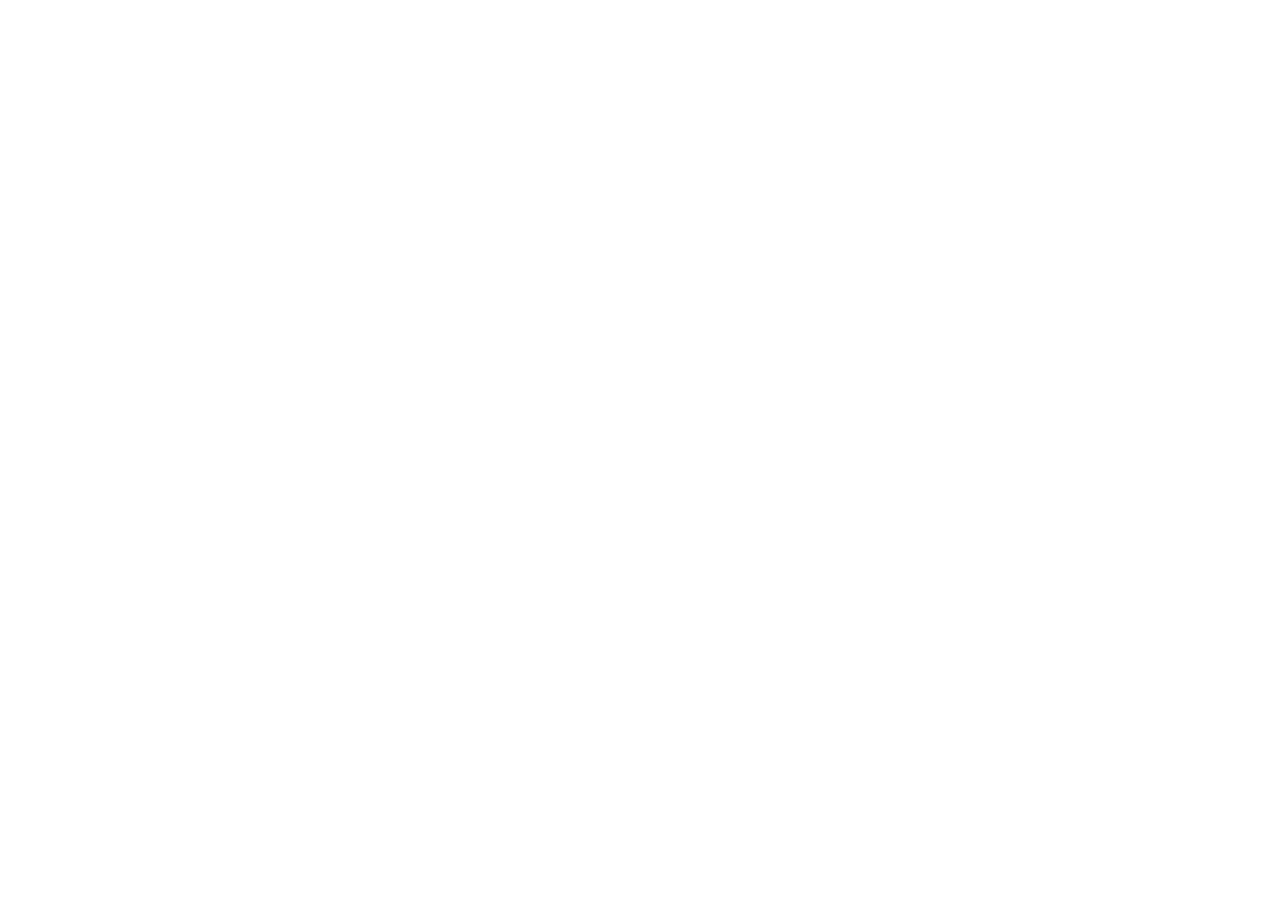
==== site/index.html @ 30d48661 "Added Name and Github Username Changed Title" ====
<!DOCTYPE html>
<html lang="en">
  <head>
    <meta charset="UTF-8">
    <meta name="viewport" content="width=device-width,initial-scale=1">
    <title>Derek Delgado | Derekdel989</title>
    <link href="css/reset.css" rel="stylesheet"><!-- DO NOT EDIT THIS LINE -->
    <link href="css/style.css" rel="stylesheet"><!-- DO NOT EDIT THIS LINE -->
  </head>
  <body>
    <!-- YOUR CODE GOES HERE -->
  </body>
</html>
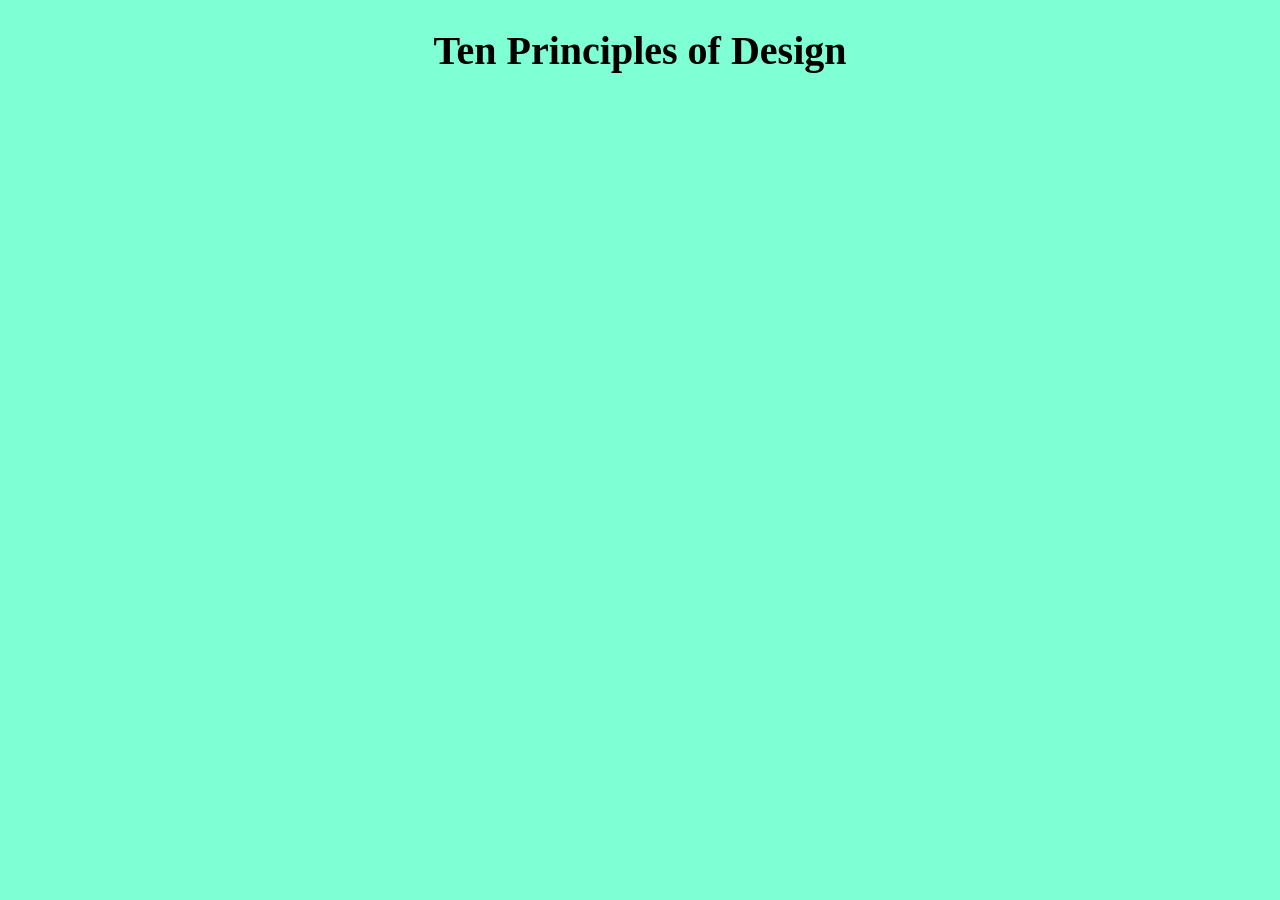
==== commit 56589e29: "Updated CSS and header Element added some css and added a h1 element to the page" ====
--- a/site/index.html
+++ b/site/index.html
@@ -8,6 +8,8 @@
     <link href="css/style.css" rel="stylesheet"><!-- DO NOT EDIT THIS LINE -->
   </head>
   <body>
-    <!-- YOUR CODE GOES HERE -->
+    <header>
+      <h1> Ten Principles of Design </h1>
+    </header>
   </body>
 </html>
--- a/site/css/style.css
+++ b/site/css/style.css
@@ -0,0 +1,16 @@
+:root {
+  font-size: 20px;
+}
+
+html {
+  font-size: 20px;
+}
+
+body {
+  background-color: aquamarine;
+}
+
+h1 {
+  font-size: 2rem;
+  text-align: center;
+}
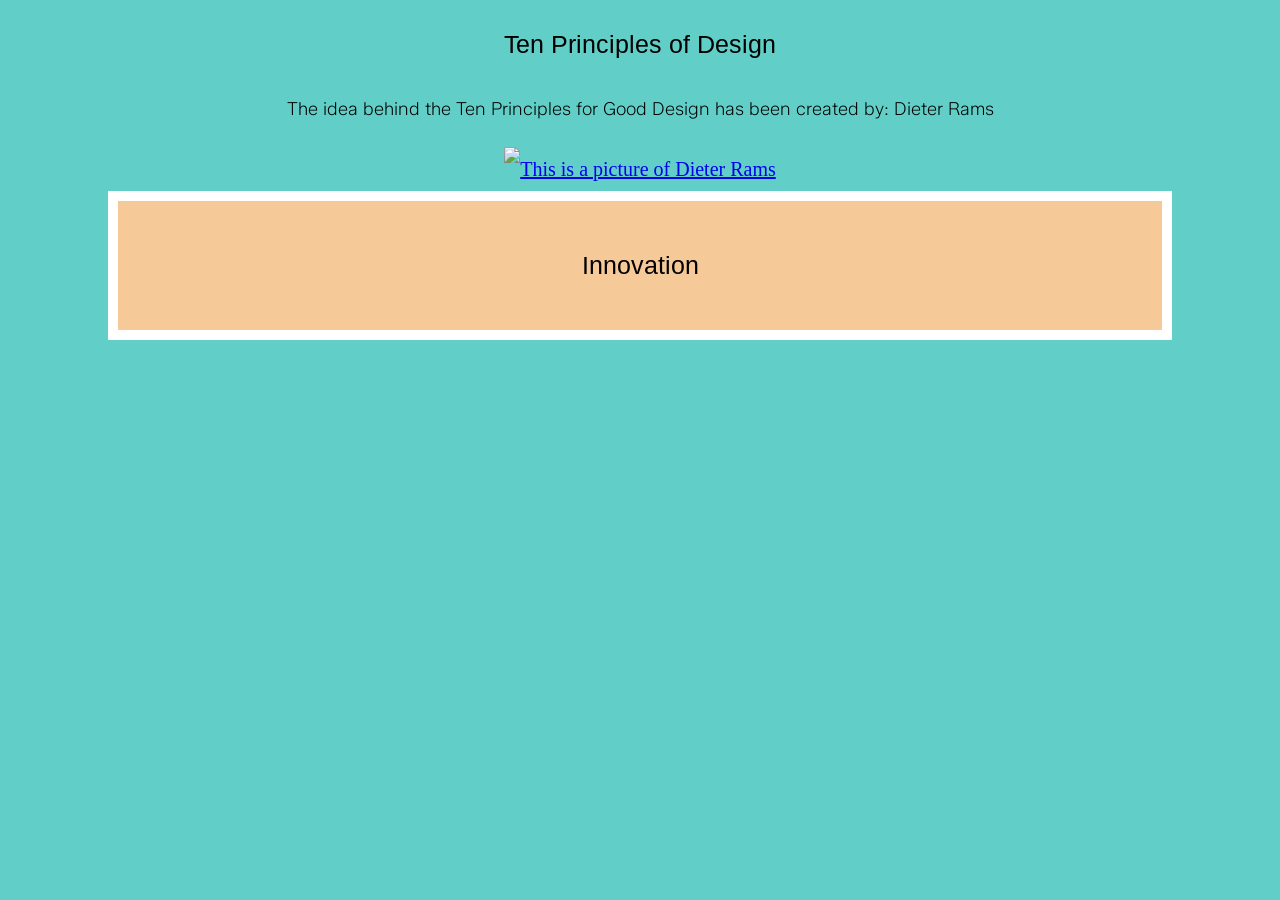
==== commit 5872aa51: "CSS and Content added" ====
--- a/site/index.html
+++ b/site/index.html
@@ -6,10 +6,23 @@
     <title>Derek Delgado | Derekdel989</title>
     <link href="css/reset.css" rel="stylesheet"><!-- DO NOT EDIT THIS LINE -->
     <link href="css/style.css" rel="stylesheet"><!-- DO NOT EDIT THIS LINE -->
+    <link rel="preconnect" href="https://fonts.googleapis.com">
+    <link rel="preconnect" href="https://fonts.gstatic.com" crossorigin>
+    <link href="https://fonts.googleapis.com/css2?family=Arimo:ital,wght@0,400..700;1,400..700&family=Zalando+Sans:ital,wght@0,200..900;1,200..900&display=swap" rel="stylesheet">
   </head>
   <body>
     <header>
       <h1> Ten Principles of Design </h1>
     </header>
+
+    <main>
+      <h3>The idea behind the Ten Principles for Good Design has been created by: Dieter Rams</h3>
+
+      <a href="https://www.flickr.com/photos/niroism/4316924996/in/[base64]" title="Dieter Rams; residence by Todd Eberle"><img src="https://live.staticflickr.com/2728/4316924996_ccef6b7627_c.jpg" width="600" height="450" alt="This is a picture of Dieter Rams"></a>
+
+      <div>
+        <h1>Innovation</h1>
+      </div>
+    </main>
   </body>
 </html>
--- a/site/css/style.css
+++ b/site/css/style.css
@@ -7,10 +7,35 @@
 }
 
 body {
-  background-color: aquamarine;
+  background-color: #61cfc8;
+  text-align: center;
+  line-height: 2.2;
 }
 
 h1 {
-  font-size: 2rem;
-  text-align: center;
+  font-size: 25px;
+  font-family: Arimo, sans-serif;
+  font-weight: 300;
 }
+
+h3 {
+  font-size: 18px;
+  font-family: 'Zalando Sans', sans-serif;
+  font-weight: 100;
+}
+
+p {
+  font-size: 14px;
+  font-family: 'Zalando Sans', sans-serif;
+  font-weight: 100;
+}
+
+div {
+  background-color: #f5c998;
+  border: 10px solid white;
+  width: auto;
+  padding: 20px;
+  margin: 100px;
+  font-weight: 200;
+  margin-top: auto;
+}
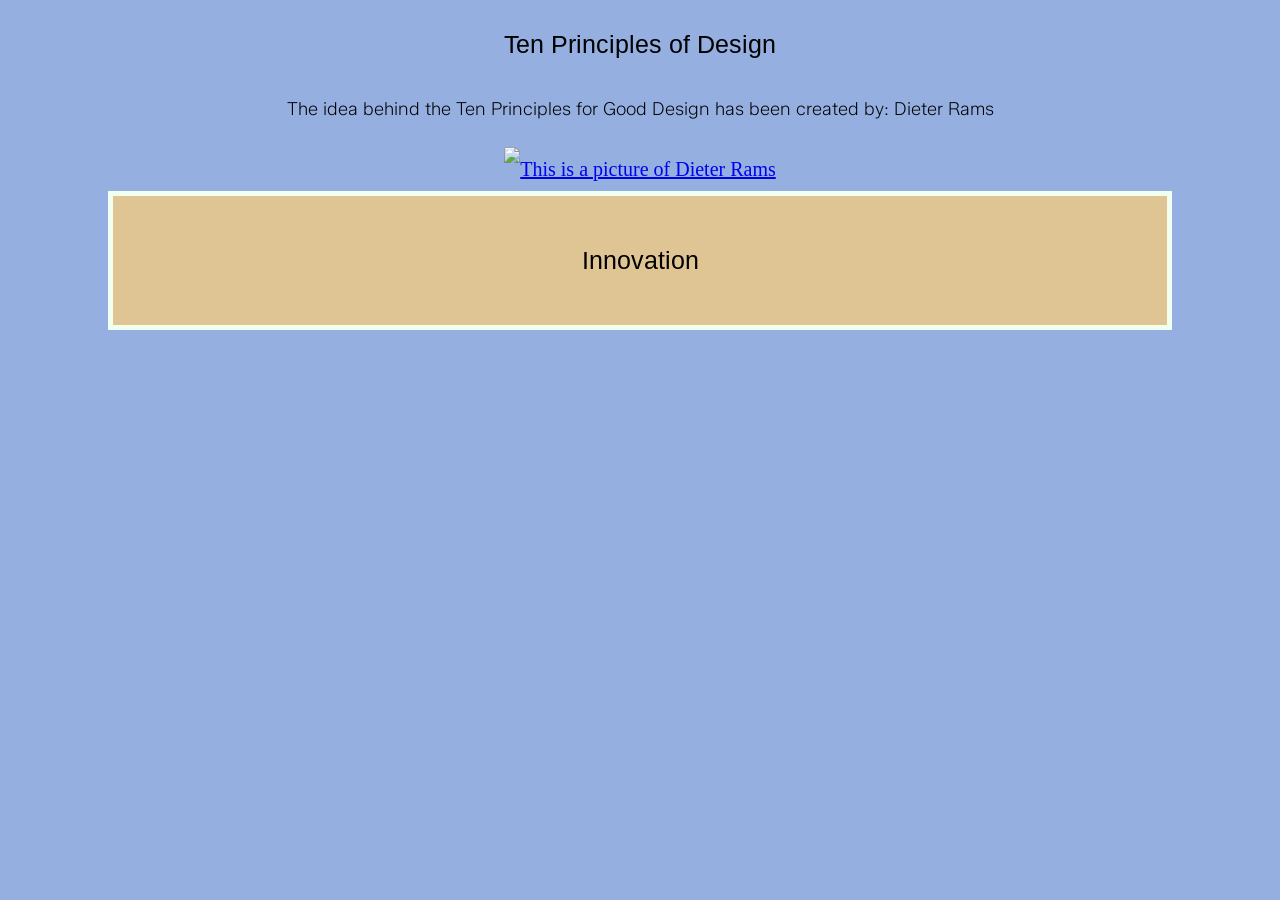
==== commit cd648664: "Changed font weight" ====
--- a/site/index.html
+++ b/site/index.html
@@ -4,11 +4,11 @@
     <meta charset="UTF-8">
     <meta name="viewport" content="width=device-width,initial-scale=1">
     <title>Derek Delgado | Derekdel989</title>
-    <link href="css/reset.css" rel="stylesheet"><!-- DO NOT EDIT THIS LINE -->
-    <link href="css/style.css" rel="stylesheet"><!-- DO NOT EDIT THIS LINE -->
     <link rel="preconnect" href="https://fonts.googleapis.com">
     <link rel="preconnect" href="https://fonts.gstatic.com" crossorigin>
     <link href="https://fonts.googleapis.com/css2?family=Arimo:ital,wght@0,400..700;1,400..700&family=Zalando+Sans:ital,wght@0,200..900;1,200..900&display=swap" rel="stylesheet">
+    <link href="css/reset.css" rel="stylesheet"><!-- DO NOT EDIT THIS LINE -->
+    <link href="css/style.css" rel="stylesheet"><!-- DO NOT EDIT THIS LINE -->
   </head>
   <body>
     <header>
@@ -22,6 +22,7 @@
 
       <div>
         <h1>Innovation</h1>
+          <p></p>
       </div>
     </main>
   </body>
--- a/site/css/style.css
+++ b/site/css/style.css
@@ -7,7 +7,7 @@
 }
 
 body {
-  background-color: #61cfc8;
+  background-color: #94afe0;
   text-align: center;
   line-height: 2.2;
 }
@@ -15,7 +15,7 @@
 h1 {
   font-size: 25px;
   font-family: Arimo, sans-serif;
-  font-weight: 300;
+  font-weight: 400;
 }
 
 h3 {
@@ -31,11 +31,11 @@
 }
 
 div {
-  background-color: #f5c998;
-  border: 10px solid white;
+  background-color: #e0c594;
+  border: 5px solid honeydew;
   width: auto;
   padding: 20px;
   margin: 100px;
-  font-weight: 200;
+  font-weight: 100;
   margin-top: auto;
 }
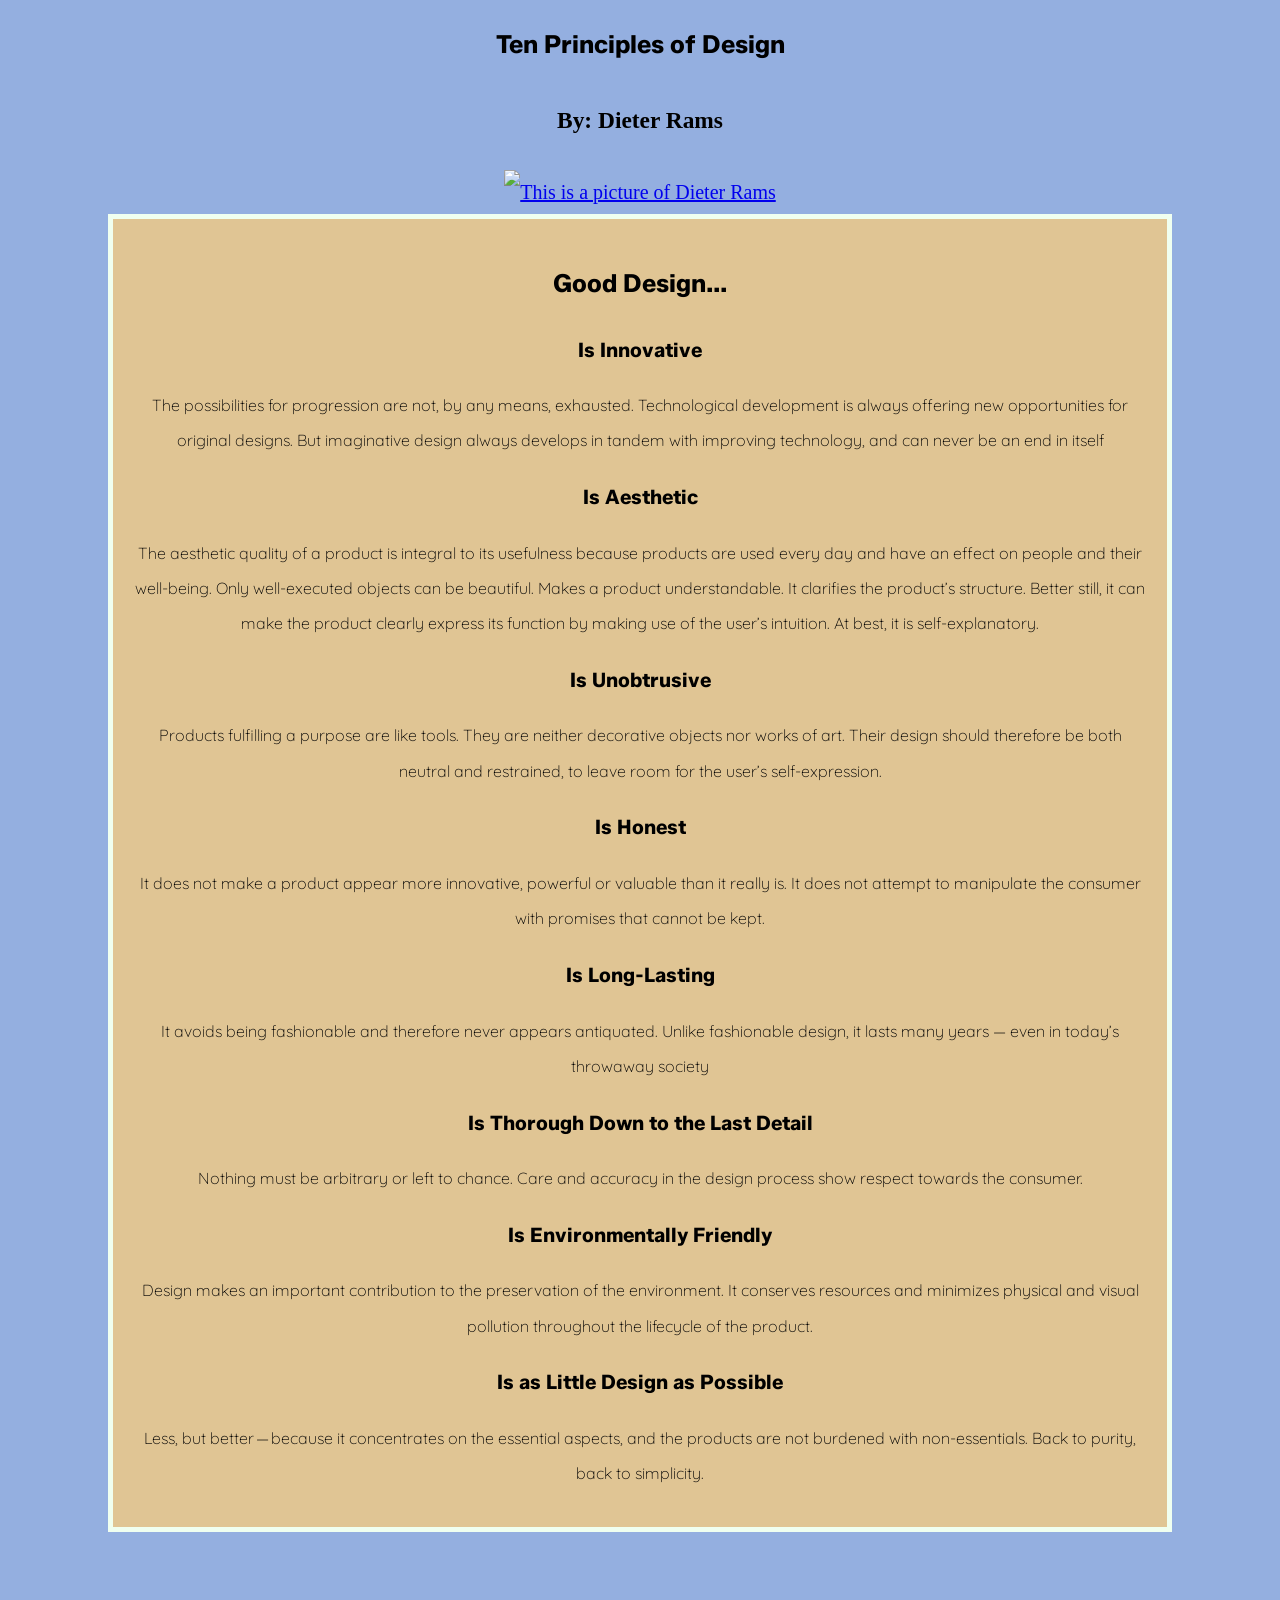
==== commit 6674f744: "Added Content within the page" ====
--- a/site/index.html
+++ b/site/index.html
@@ -6,7 +6,9 @@
     <title>Derek Delgado | Derekdel989</title>
     <link rel="preconnect" href="https://fonts.googleapis.com">
     <link rel="preconnect" href="https://fonts.gstatic.com" crossorigin>
-    <link href="https://fonts.googleapis.com/css2?family=Arimo:ital,wght@0,400..700;1,400..700&family=Zalando+Sans:ital,wght@0,200..900;1,200..900&display=swap" rel="stylesheet">
+    <link rel="preconnect" href="https://fonts.googleapis.com">
+    <link rel="preconnect" href="https://fonts.gstatic.com" crossorigin>
+    <link href="https://fonts.googleapis.com/css2?family=Quicksand:wght@300..700&family=Zalando+Sans:ital,wght@0,200..900;1,200..900&display=swap" rel="stylesheet">
     <link href="css/reset.css" rel="stylesheet"><!-- DO NOT EDIT THIS LINE -->
     <link href="css/style.css" rel="stylesheet"><!-- DO NOT EDIT THIS LINE -->
   </head>
@@ -16,13 +18,35 @@
     </header>
 
     <main>
-      <h3>The idea behind the Ten Principles for Good Design has been created by: Dieter Rams</h3>
+      <h3>By: Dieter Rams</h3>
 
       <a href="https://www.flickr.com/photos/niroism/4316924996/in/[base64]" title="Dieter Rams; residence by Todd Eberle"><img src="https://live.staticflickr.com/2728/4316924996_ccef6b7627_c.jpg" width="600" height="450" alt="This is a picture of Dieter Rams"></a>
 
       <div>
-        <h1>Innovation</h1>
-          <p></p>
+        <h1>Good Design...</h1>
+          <h2>Is Innovative</h2>
+            <p>The possibilities for progression are not, by any means, exhausted. Technological development is always offering new opportunities for original designs. But imaginative design always develops in tandem with improving technology, and can never be an end in itself</p>
+
+          <h2>Is Aesthetic</h2>
+            <p>The aesthetic quality of a product is integral to its usefulness because products are used every day and have an effect on people and their well-being. Only well-executed objects can be beautiful. Makes a product understandable. It clarifies the product’s structure. Better still, it can make the product clearly express its function by making use of the user’s intuition. At best, it is self-explanatory.</p>
+
+          <h2>Is Unobtrusive</h2>
+            <p>Products fulfilling a purpose are like tools. They are neither decorative objects nor works of art. Their design should therefore be both neutral and restrained, to leave room for the user’s self-expression.</p>
+
+          <h2>Is Honest</h2>
+            <p>It does not make a product appear more innovative, powerful or valuable than it really is. It does not attempt to manipulate the consumer with promises that cannot be kept.</p>
+
+          <h2>Is Long-Lasting</h2>
+            <p>It avoids being fashionable and therefore never appears antiquated. Unlike fashionable design, it lasts many years — even in today’s throwaway society </p>
+
+          <h2>Is Thorough Down to the Last Detail</h2>
+            <p>Nothing must be arbitrary or left to chance. Care and accuracy in the design process show respect towards the consumer.</p>
+
+          <h2>Is Environmentally Friendly</h2>
+            <p>Design makes an important contribution to the preservation of the environment. It conserves resources and minimizes physical and visual pollution throughout the lifecycle of the product.</p>
+
+          <h2>Is as Little Design as Possible</h2>
+            <p>Less, but better — because it concentrates on the essential aspects, and the products are not burdened with non-essentials. Back to purity, back to simplicity.</p>
       </div>
     </main>
   </body>
--- a/site/css/style.css
+++ b/site/css/style.css
@@ -14,20 +14,28 @@
 
 h1 {
   font-size: 25px;
-  font-family: Arimo, sans-serif;
-  font-weight: 400;
+  font-family: 'Zalando Sans', sans-serif;
+  font-optical-sizing: auto;
+  font-weight: <weight>;
+  font-style: normal;
+  font-variation-settings: 'wdth' 100;
 }
 
-h3 {
-  font-size: 18px;
+h2 {
+  font-size: 20px;
   font-family: 'Zalando Sans', sans-serif;
-  font-weight: 100;
+  font-optical-sizing: auto;
+  font-weight: <weight>;
+  font-style: normal;
+  font-variation-settings: 'wdth' 100;
 }
 
 p {
-  font-size: 14px;
-  font-family: 'Zalando Sans', sans-serif;
-  font-weight: 100;
+  font-size: 16px;
+  font-family: Quicksand, sans-serif;
+  font-optical-sizing: auto;
+  font-weight: <weight>;
+  font-style: normal;
 }
 
 div {
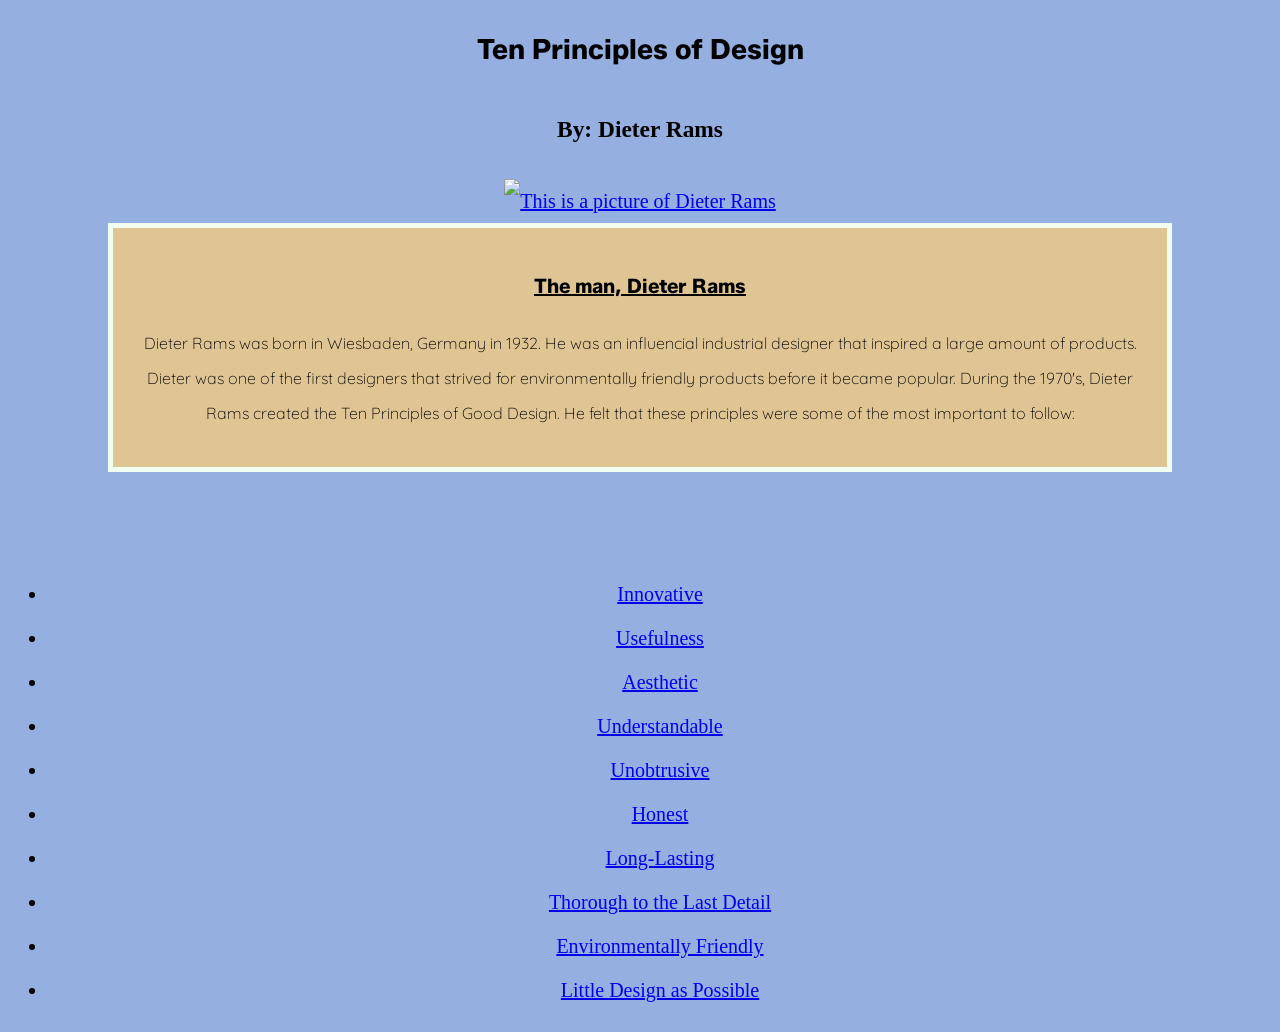
==== commit cbcaf473: "Reworked Added Separate pages for each rule and added links to each rule so the user can travel to e" ====
--- a/site/index.html
+++ b/site/index.html
@@ -21,33 +21,24 @@
       <h3>By: Dieter Rams</h3>
 
       <a href="https://www.flickr.com/photos/niroism/4316924996/in/[base64]" title="Dieter Rams; residence by Todd Eberle"><img src="https://live.staticflickr.com/2728/4316924996_ccef6b7627_c.jpg" width="600" height="450" alt="This is a picture of Dieter Rams"></a>
-
-      <div>
-        <h1>Good Design...</h1>
-          <h2>Is Innovative</h2>
-            <p>The possibilities for progression are not, by any means, exhausted. Technological development is always offering new opportunities for original designs. But imaginative design always develops in tandem with improving technology, and can never be an end in itself</p>
-
-          <h2>Is Aesthetic</h2>
-            <p>The aesthetic quality of a product is integral to its usefulness because products are used every day and have an effect on people and their well-being. Only well-executed objects can be beautiful. Makes a product understandable. It clarifies the product’s structure. Better still, it can make the product clearly express its function by making use of the user’s intuition. At best, it is self-explanatory.</p>
-
-          <h2>Is Unobtrusive</h2>
-            <p>Products fulfilling a purpose are like tools. They are neither decorative objects nor works of art. Their design should therefore be both neutral and restrained, to leave room for the user’s self-expression.</p>
-
-          <h2>Is Honest</h2>
-            <p>It does not make a product appear more innovative, powerful or valuable than it really is. It does not attempt to manipulate the consumer with promises that cannot be kept.</p>
-
-          <h2>Is Long-Lasting</h2>
-            <p>It avoids being fashionable and therefore never appears antiquated. Unlike fashionable design, it lasts many years — even in today’s throwaway society </p>
-
-          <h2>Is Thorough Down to the Last Detail</h2>
-            <p>Nothing must be arbitrary or left to chance. Care and accuracy in the design process show respect towards the consumer.</p>
-
-          <h2>Is Environmentally Friendly</h2>
-            <p>Design makes an important contribution to the preservation of the environment. It conserves resources and minimizes physical and visual pollution throughout the lifecycle of the product.</p>
-
-          <h2>Is as Little Design as Possible</h2>
-            <p>Less, but better — because it concentrates on the essential aspects, and the products are not burdened with non-essentials. Back to purity, back to simplicity.</p>
+     <div>
+      <h2>The man, Dieter Rams</h2>
+        <p>Dieter Rams was born in Wiesbaden, Germany in 1932. He was an influencial industrial designer that inspired a large amount of products. Dieter was one of the first designers that strived for environmentally friendly products before it became popular. During the 1970's, Dieter Rams created the Ten Principles of Good Design. He felt that these principles were some of the most important to follow:</p>
       </div>
+      <nav>
+       <ul>
+        <li><a href="innovation.html">Innovative</a></li>
+        <li><a href="product-useful.html">Usefulness</a></li>
+        <li><a href="aesthetic.html">Aesthetic</a></li>
+        <li><a href="Understandable.html">Understandable</a></li>
+        <li><a href="unobtrusive.html">Unobtrusive</a></li>
+        <li><a href="honest.html">Honest</a></li>
+        <li><a href="long-lasting.html">Long-Lasting</a></li>
+        <li><a href="detailed.html">Thorough to the Last Detail</a></li>
+        <li><a href="environmentally-friendly.html">Environmentally Friendly</a></li>
+        <li><a href="little-design.html">Little Design as Possible</a></li>
+        </ul>
+      </nav>
     </main>
   </body>
 </html>
--- a/site/css/style.css
+++ b/site/css/style.css
@@ -13,7 +13,7 @@
 }
 
 h1 {
-  font-size: 25px;
+  font-size: 28px;
   font-family: 'Zalando Sans', sans-serif;
   font-optical-sizing: auto;
   font-weight: <weight>;
@@ -28,6 +28,8 @@
   font-weight: <weight>;
   font-style: normal;
   font-variation-settings: 'wdth' 100;
+  height: 5vh;
+  text-decoration: underline;
 }
 
 p {
